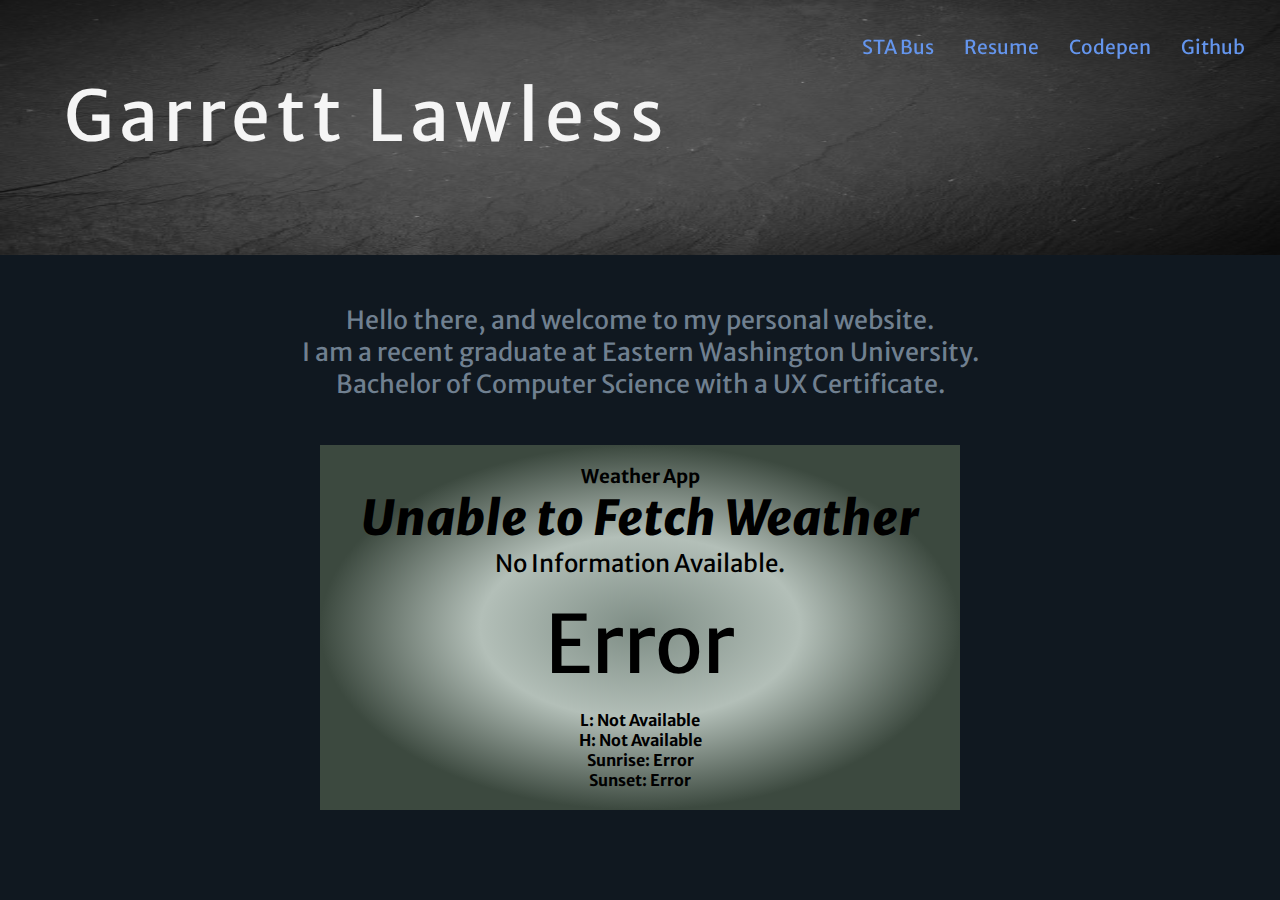
==== index.html @ ee164574 "🚧" ====
<!DOCTYPE html>
<html lang="en">

<head>
  <meta charset="UTF-8">
  <meta name="viewport" content="width=device-width, initial-scale=1.0">
  <meta http-equiv="X-UA-Compatible" content="ie=edge">
  <!--  Stylesheet  -->
  <link href="https://fonts.googleapis.com/css?family=Merriweather+Sans&display=swap" rel="stylesheet">
  <link rel="preconnect" href="https://fonts.gstatic.com">
  <link href="https://fonts.googleapis.com/css2?family=Lora:ital,wght@0,700;1,600&display=swap" rel="stylesheet">
  <link rel="stylesheet" href="styles.css">
  <title>Garrett Lawless Website</title>
</head>
  <!-- Content -->
  <header>
    <picture>
      <img class="background" src="Images/Background Website.jpg" alt="Header">
    </picture>
  </header>
  <div class="center">Garrett Lawless</div>

  <div id="navbar">
    <a href="https://github.com/glawless" target="_blank" rel="noopener noreferrer">Github</a>
    <a href="https://codepen.io/glawless" target="_blank" rel="noopener noreferrer">Codepen</a>
    <a href="https://sway.office.com/zhdqomEFi8JCBIyu?play" target="_blank" rel="noopener noreferrer">Resume</a>
    <a href="http://garelawless.com/STA.html" target="_blank" rel="noopener noreferrer">STA Bus</a>

  </div>
  <body>
    <div>
      <p>Hello there, and welcome to my personal website. <br>
        I am a recent graduate at Eastern Washington University. <br>
        Bachelor of Computer Science with a UX Certificate.</p>
    </div>

    <div id="weather">
    <div class="container">
      <h3>Weather App</h3>

      <img src="" alt="" srcset="" id="weather-icon">
      <div id="location">Unable to Fetch Weather</div>
      <div class="desc">No Information Available.</div>
      <div class="weather">
        <div class="f">Error</div>
      </div>
      <div class="info">
        <h4>L: <span class="temp_min">Not Available</span></h4>
        <h4>H: <span class="temp_max">Not Available</span></h4>
  
        <h4>Sunrise: <span class="sunrise">Error</span></h4>
        <h4>Sunset: <span class="sunset">Error</span></h4>
      </div>
  
    </div>
  </div>
    <script src="scripts.js"></script>


    </body>



</html>
---- styles.css ----
* {
  margin: 0;
  padding: 0;
  box-sizing: border-box;
}

body {
  background: #101820FF;
  font-family: "Merriweather Sans", serif;

}

#navbar {
  list-style-type: none;
  padding: 20px;
  overflow: hidden;
  position: absolute;
  top: 0;
  right: 0;
  position: fixed;
  width: 100%;
}

#navbar a {
  float: right;
  display: block;
  text-align: center;
  padding: 15px;
  text-decoration: none;
}

#navbar a:hover {
  background-color: #ddd;
  color: black;
}

a {
  text-decoration: none;
  text-align: center;
  color: cornflowerblue;
  position: relative;
  padding: 20px;
  font-size: 1.2em;
  font-family: 'Merriweather Sans', sans-serif;
}

.background {
  width: 100%;
  height: 255px;
  background-size: cover;
}

p {
  margin: 45px;
  color: slategray;
  font-family: 'Merriweather Sans', sans-serif;
  font-size: 25px;
  text-align: center;
}

.center {
  position: absolute;
  top: 8%;
  left: 5%;
  font-size: 70px;
  color: whitesmoke;
  letter-spacing: 6px;
  font-family: 'Merriweather Sans', sans-serif;
  text-align: center;
  opacity: 1;
  animation: fadein 3s;
}

@keyframes fadein {
  from { opacity: 0; }
  to   { opacity: 1; }
}

.container {
  margin: auto;
  height: 50%;
  width: 50%;
  display: flex;
  padding: 20px;
  align-items: center;
  justify-content: center;
  flex-direction: column;
  background: rgb(251, 242, 133);
  background: radial-gradient(closest-side, #7E8D85, #B3BFB8, #3C493F);
}

#weather {
  align-self: center;
  align-content: center;
  text-align: center;
  justify-content: center;
}

.weather {
  display: flex;
  align-items: center;
  margin: 15px 0;
  font-size: 5rem;
}

#location {
  font-size: 3rem;
  font-weight: 1000;
  font-style: italic;
}

.desc {
  font-size: 1.5rem;
  text-transform: capitalize;
  
}

.circle {
  background-color: rgb(8, 8, 27);
  border-radius: 50px;
  height: 15px;
  width: 15px;
  margin: 0 15px;
}
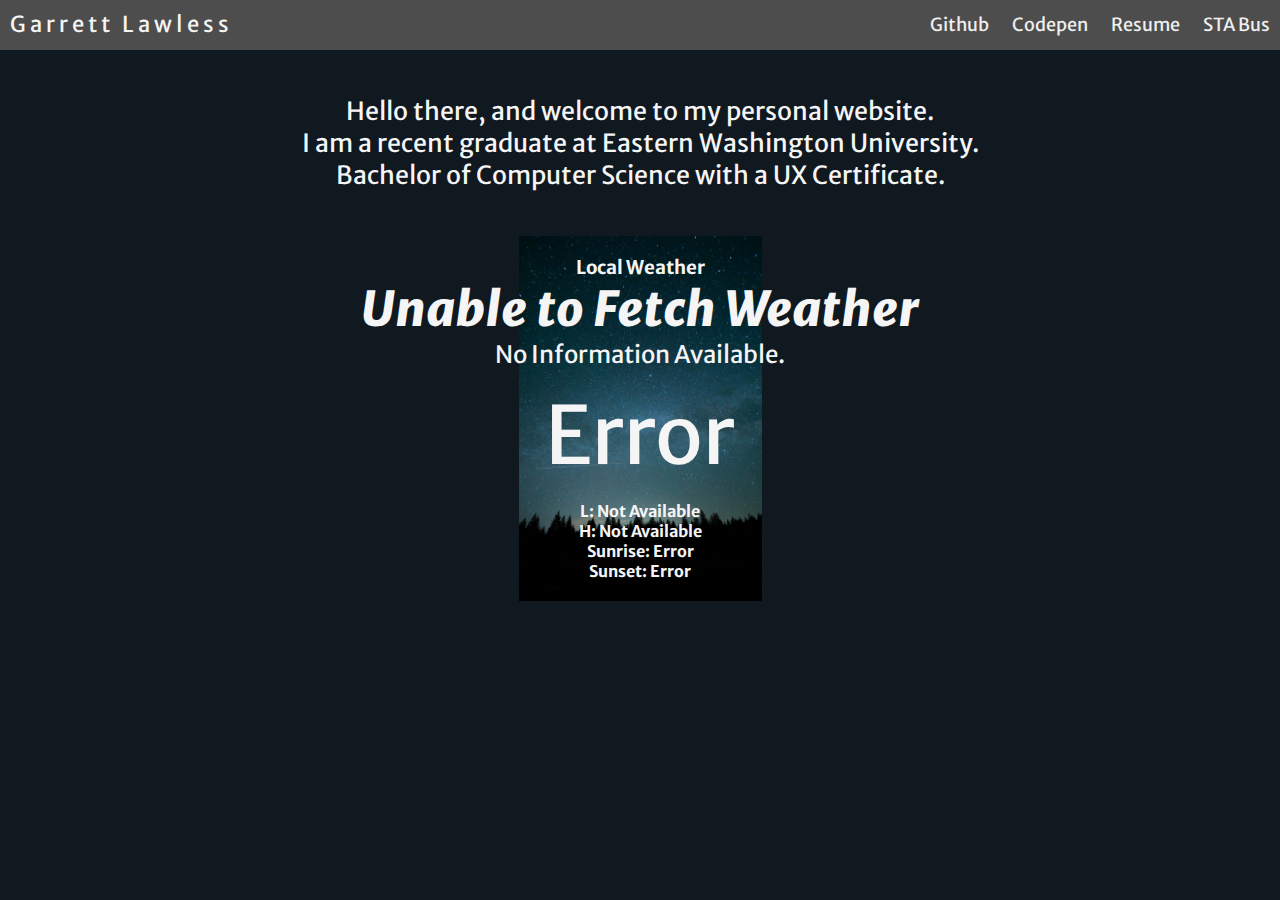
==== commit 9ea5d6bf: "🚧" ====
--- a/index.html
+++ b/index.html
@@ -7,26 +7,38 @@
   <meta http-equiv="X-UA-Compatible" content="ie=edge">
   <!--  Stylesheet  -->
   <link href="https://fonts.googleapis.com/css?family=Merriweather+Sans&display=swap" rel="stylesheet">
+  <link rel="stylesheet" href="https://cdnjs.cloudflare.com/ajax/libs/font-awesome/4.7.0/css/font-awesome.min.css">
   <link rel="preconnect" href="https://fonts.gstatic.com">
   <link href="https://fonts.googleapis.com/css2?family=Lora:ital,wght@0,700;1,600&display=swap" rel="stylesheet">
   <link rel="stylesheet" href="styles.css">
-  <title>Garrett Lawless Website</title>
+  <title>Garrett Lawless' Website</title>
 </head>
   <!-- Content -->
   <header>
-    <picture>
-      <img class="background" src="Images/Background Website.jpg" alt="Header">
-    </picture>
+    <div class="navbar">
+      <input type="checkbox" id="nav-check">
+      <div class="navbar-header">
+        <div class="navbar-title" id="title">
+          Garrett Lawless
+        </div>
+      </div>
+      <div class="navButton">
+        <label for="nav-check">
+          <span></span>
+          <span></span>
+          <span></span>
+        </label>
+      </div>
+
+      <div class="navbar-links">
+      <a href="https://github.com/glawless" target="_blank" rel="noopener noreferrer">Github</a>
+      <a href="https://codepen.io/glawless" target="_blank" rel="noopener noreferrer">Codepen</a>
+      <a href="https://sway.office.com/zhdqomEFi8JCBIyu?play" target="_blank" rel="noopener noreferrer">Resume</a>
+      <a href="http://garelawless.com/STA.html" target="_blank" rel="noopener noreferrer">STA Bus</a>
+    </div>
+  </div>
   </header>
-  <div class="center">Garrett Lawless</div>
 
-  <div id="navbar">
-    <a href="https://github.com/glawless" target="_blank" rel="noopener noreferrer">Github</a>
-    <a href="https://codepen.io/glawless" target="_blank" rel="noopener noreferrer">Codepen</a>
-    <a href="https://sway.office.com/zhdqomEFi8JCBIyu?play" target="_blank" rel="noopener noreferrer">Resume</a>
-    <a href="http://garelawless.com/STA.html" target="_blank" rel="noopener noreferrer">STA Bus</a>
-
-  </div>
   <body>
     <div>
       <p>Hello there, and welcome to my personal website. <br>
@@ -35,10 +47,14 @@
     </div>
 
     <div id="weather">
+    
     <div class="container">
-      <h3>Weather App</h3>
+
+
+      <h3>Local Weather</h3>
 
       <img src="" alt="" srcset="" id="weather-icon">
+      
       <div id="location">Unable to Fetch Weather</div>
       <div class="desc">No Information Available.</div>
       <div class="weather">
@@ -51,9 +67,10 @@
         <h4>Sunrise: <span class="sunrise">Error</span></h4>
         <h4>Sunset: <span class="sunset">Error</span></h4>
       </div>
+    </div>
   
     </div>
-  </div>
+  
     <script src="scripts.js"></script>
 
 
--- a/styles.css
+++ b/styles.css
@@ -7,76 +7,138 @@
 body {
   background: #101820FF;
   font-family: "Merriweather Sans", serif;
+  margin: 0;
+}
+
+.navbar {
+  height: 50px;
+  width: 100%;
+  background-color: #4d4d4d;
+  position: relative;
+}
+
+.navbar>.navbar-header {
+  display: inline;
+}
+
+.navbar>.navbar-header>.navbar-title {
+  display: inline-block;
+  font-size: 22px;
+  color: #fff;
+  padding: 10px 10px 10px 10px;
+}
+
+.navbar>.navButton {
+  display: none;
+}
+
+.navbar>.navbar-links {
+  display: inline;
+  float: right;
+  font-size: 18px;
+}
+
+.navbar>.navbar-links>a {
+  display: inline-block;
+  padding: 13px 10px 13px 10px;
+  text-decoration: none;
+  color: #efefef;
+}
+
+.navbar>.navbar-links>a:hover {
+  background-color: rgba(0, 0, 0, 0.3);
+}
+
+.navbar>#nav-check {
+  display: none;
+}
+
+@media (max-width:600px) {
+  .navbar>.navButton {
+    display: inline-block;
+    position: absolute;
+    right: 0px;
+    top: 0px;
+  }
+
+  .navbar>.navButton>label {
+    display: inline-block;
+    width: 50px;
+    height: 50px;
+    padding: 13px;
+  }
+
+  .navbar>.navButton>label:hover,
+  .navbar #nav-check:checked~.navButton>label {
+    background-color: rgba(0, 0, 0, 0.3);
+  }
+
+  .navbar>.navButton>label>span {
+    display: block;
+    width: 25px;
+    height: 10px;
+    border-top: 2px solid #eee;
+  }
+
+  .navbar>.navbar-links {
+    position: absolute;
+    display: block;
+    width: 100%;
+    background-color: #333;
+    height: 0px;
+    transition: all 0.3s ease-in;
+    overflow-y: hidden;
+    top: 50px;
+    left: 0px;
+  }
+
+  .navbar>.navbar-links>a {
+    display: block;
+    width: 100%;
+  }
+
+  .navbar>#nav-check:not(:checked)~.navbar-links {
+    height: 0px;
+  }
+
+  .navbar>#nav-check:checked~.navbar-links {
+    height: calc(100vh - 50px);
+    overflow-y: auto;
+  }
 
 }
 
-#navbar {
-  list-style-type: none;
-  padding: 20px;
-  overflow: hidden;
-  position: absolute;
-  top: 0;
-  right: 0;
-  position: fixed;
-  width: 100%;
-}
-
-#navbar a {
-  float: right;
-  display: block;
-  text-align: center;
-  padding: 15px;
-  text-decoration: none;
-}
-
-#navbar a:hover {
-  background-color: #ddd;
-  color: black;
-}
-
-a {
-  text-decoration: none;
-  text-align: center;
-  color: cornflowerblue;
-  position: relative;
-  padding: 20px;
-  font-size: 1.2em;
+#title {
+  color: whitesmoke;
+  letter-spacing: 4px;
   font-family: 'Merriweather Sans', sans-serif;
-}
-
-.background {
-  width: 100%;
-  height: 255px;
-  background-size: cover;
+  opacity: 1;
+  animation: fadein 4s;
 }
 
 p {
+  display: block;
   margin: 45px;
-  color: slategray;
+  color: whitesmoke;
   font-family: 'Merriweather Sans', sans-serif;
   font-size: 25px;
   text-align: center;
 }
 
-.center {
-  position: absolute;
-  top: 8%;
-  left: 5%;
-  font-size: 70px;
-  color: whitesmoke;
-  letter-spacing: 6px;
-  font-family: 'Merriweather Sans', sans-serif;
-  text-align: center;
-  opacity: 1;
-  animation: fadein 3s;
+@keyframes fadein {
+  from {
+    opacity: 0;
+  }
+
+  to {
+    opacity: 1;
+  }
 }
 
-@keyframes fadein {
-  from { opacity: 0; }
-  to   { opacity: 1; }
-}
+/* weather */
 
 .container {
+  position: relative;
   margin: auto;
   height: 50%;
   width: 50%;
@@ -85,15 +147,18 @@
   align-items: center;
   justify-content: center;
   flex-direction: column;
-  background: rgb(251, 242, 133);
-  background: radial-gradient(closest-side, #7E8D85, #B3BFB8, #3C493F);
 }
 
 #weather {
+  background: url(Images/weatherBackground.jpg);
+  background-repeat: no-repeat;
+  background-position: center;
+  background-size: contain;
   align-self: center;
   align-content: center;
   text-align: center;
   justify-content: center;
+  color: whitesmoke;
 }
 
 .weather {
@@ -101,6 +166,7 @@
   align-items: center;
   margin: 15px 0;
   font-size: 5rem;
+
 }
 
 #location {
@@ -112,7 +178,6 @@
 .desc {
   font-size: 1.5rem;
   text-transform: capitalize;
-  
 }
 
 .circle {
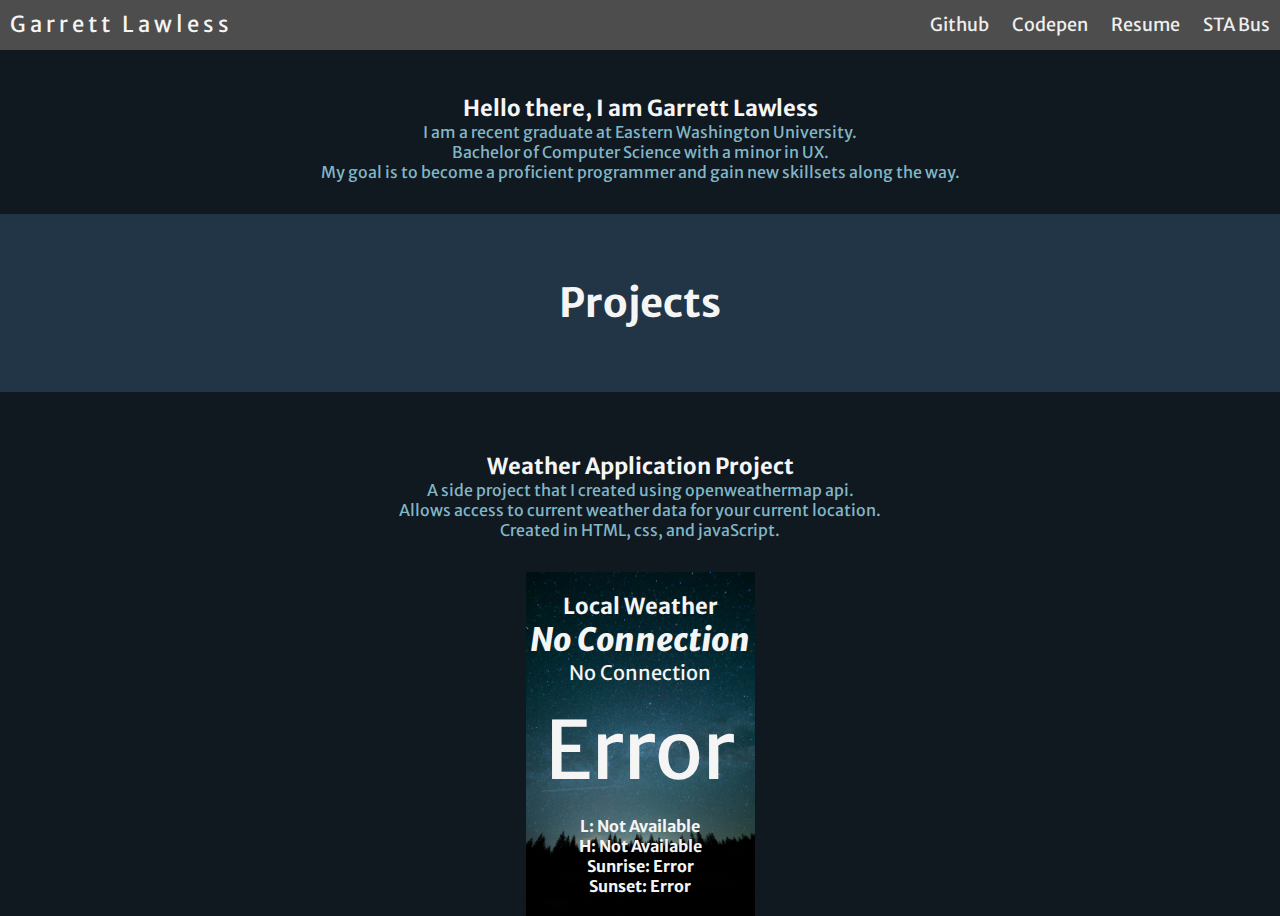
==== commit 439b3850: "🚧" ====
--- a/index.html
+++ b/index.html
@@ -13,68 +13,90 @@
   <link rel="stylesheet" href="styles.css">
   <title>Garrett Lawless' Website</title>
 </head>
-  <!-- Content -->
-  <header>
-    <div class="navbar">
-      <input type="checkbox" id="nav-check">
-      <div class="navbar-header">
-        <div class="navbar-title" id="title">
-          Garrett Lawless
-        </div>
+<!-- Content -->
+<header>
+  <div class="navbar">
+    <input type="checkbox" id="nav-check">
+    <div class="navbar-header">
+      <div class="navbar-title" id="title">
+        Garrett Lawless
       </div>
-      <div class="navButton">
-        <label for="nav-check">
-          <span></span>
-          <span></span>
-          <span></span>
-        </label>
-      </div>
+    </div>
+    <div class="navButton">
+      <label for="nav-check">
+        <span></span>
+        <span></span>
+        <span></span>
+      </label>
+    </div>
 
-      <div class="navbar-links">
+    <div class="navbar-links">
       <a href="https://github.com/glawless" target="_blank" rel="noopener noreferrer">Github</a>
       <a href="https://codepen.io/glawless" target="_blank" rel="noopener noreferrer">Codepen</a>
       <a href="https://sway.office.com/zhdqomEFi8JCBIyu?play" target="_blank" rel="noopener noreferrer">Resume</a>
       <a href="http://garelawless.com/STA.html" target="_blank" rel="noopener noreferrer">STA Bus</a>
     </div>
   </div>
-  </header>
+</header>
 
-  <body>
-    <div>
-      <p>Hello there, and welcome to my personal website. <br>
-        I am a recent graduate at Eastern Washington University. <br>
-        Bachelor of Computer Science with a UX Certificate.</p>
-    </div>
+<body>
+  <div>
+    <h3 id="nameTitle">Hello there, I am Garrett Lawless</h3>
+    <p id="intro">
+      I am a recent graduate at Eastern Washington University. <br>
+      Bachelor of Computer Science with a minor in UX. <br>
+      My goal is to become a proficient programmer and gain new skillsets along the way.
+    </p>
+  </div>
 
-    <div id="weather">
-    
+  <div>
+    <h2 id="projectHeader">
+      Projects
+    </h2>
+
+  <div>
+
+  <div >
+    <h3 id="projectTitle">
+      Weather Application Project
+    </h3>
+  </div>
+  <div>
+    <p>
+      A side project that I created using openweathermap api. <br>
+       Allows access to current weather data for your current location.<br>
+      Created in HTML, css, and javaScript.
+    </p>
+  </div>
+
+  <div id="weather">
+
     <div class="container">
-
 
       <h3>Local Weather</h3>
 
       <img src="" alt="" srcset="" id="weather-icon">
-      
-      <div id="location">Unable to Fetch Weather</div>
-      <div class="desc">No Information Available.</div>
+
+      <div id="location">No Connection</div>
+      <div class="desc">No Connection</div>
       <div class="weather">
         <div class="f">Error</div>
       </div>
       <div class="info">
         <h4>L: <span class="temp_min">Not Available</span></h4>
         <h4>H: <span class="temp_max">Not Available</span></h4>
-  
+
         <h4>Sunrise: <span class="sunrise">Error</span></h4>
         <h4>Sunset: <span class="sunset">Error</span></h4>
       </div>
     </div>
-  
-    </div>
-  
-    <script src="scripts.js"></script>
+  </div>
+</div>
+
+  <script src="scripts.js"></script>
 
 
-    </body>
+</body>
 
 
 
--- a/styles.css
+++ b/styles.css
@@ -86,7 +86,7 @@
     width: 100%;
     background-color: #333;
     height: 0px;
-    transition: all 0.3s ease-in;
+    transition: all 0.5s ease-in;
     overflow-y: hidden;
     top: 50px;
     left: 0px;
@@ -102,27 +102,10 @@
   }
 
   .navbar>#nav-check:checked~.navbar-links {
-    height: calc(100vh - 50px);
+    height: fit-content;
     overflow-y: auto;
   }
 
-}
-
-#title {
-  color: whitesmoke;
-  letter-spacing: 4px;
-  font-family: 'Merriweather Sans', sans-serif;
-  opacity: 1;
-  animation: fadein 4s;
-}
-
-p {
-  display: block;
-  margin: 45px;
-  color: whitesmoke;
-  font-family: 'Merriweather Sans', sans-serif;
-  font-size: 25px;
-  text-align: center;
 }
 
 @keyframes fadein {
@@ -135,25 +118,84 @@
   }
 }
 
+#title {
+  color: whitesmoke;
+  letter-spacing: 4px;
+  font-family: 'Merriweather Sans', sans-serif;
+  opacity: 1;
+  animation: fadein 4s;
+}
+
+#intro {
+  margin-bottom: 2em;
+  color: rgb(129, 183, 199);
+  font-family: 'Merriweather Sans', sans-serif;
+  font-size: 16px;
+  text-align: center;
+
+}
+
+#nameTitle {
+  margin-top: 2em;
+}
+
+h3 {
+  color: whitesmoke;
+  font-family: 'Merriweather Sans', sans-serif;
+  font-size: 22px;
+  text-align: center;
+}
+
+p {
+  
+  margin-bottom: 2em;
+  color: rgb(129, 183, 199);
+  font-family: 'Merriweather Sans', sans-serif;
+  font-size: 16px;
+  text-align: center;
+}
+
+#projectTitle {
+  
+  color: whitesmoke;
+  font-family: 'Merriweather Sans', sans-serif;
+  font-size: 22px;
+  text-align: center;
+}
+
+#projectHeader {
+  background-color: rgb(34, 53, 71);
+  color: whitesmoke;
+  font-family: 'Merriweather Sans', sans-serif;
+  font-size: 2.5rem;
+  text-align: center;
+  padding: 5vw;
+  margin-bottom: 1.5em;
+  font-weight: 700;
+
+
+}
+
+
+
+
 /* weather */
 
 .container {
   position: relative;
   margin: auto;
-  height: 50%;
-  width: 50%;
   display: flex;
   padding: 20px;
   align-items: center;
   justify-content: center;
   flex-direction: column;
-}
-
-#weather {
   background: url(Images/weatherBackground.jpg);
   background-repeat: no-repeat;
   background-position: center;
   background-size: contain;
+}
+
+#weather {
   align-self: center;
   align-content: center;
   text-align: center;
@@ -170,13 +212,13 @@
 }
 
 #location {
-  font-size: 3rem;
+  font-size: 2rem;
   font-weight: 1000;
   font-style: italic;
 }
 
 .desc {
-  font-size: 1.5rem;
+  font-size: 1.25rem;
   text-transform: capitalize;
 }
 
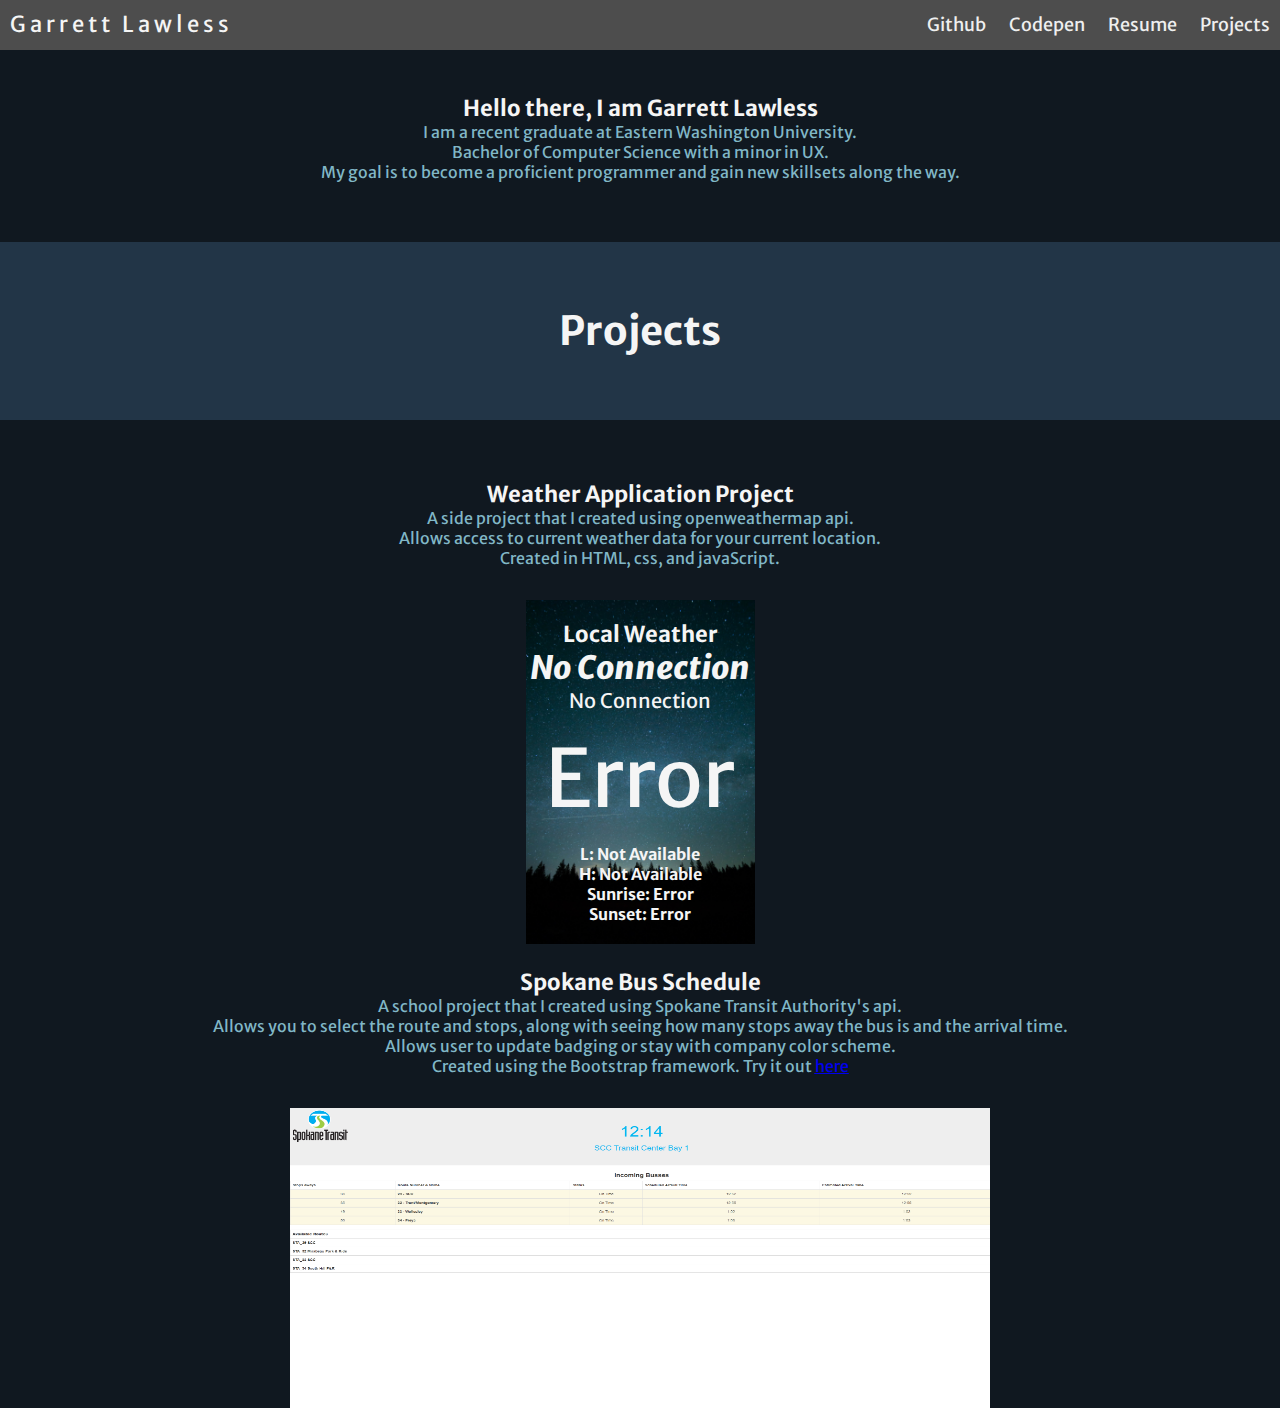
==== commit b110c934: "🚧" ====
--- a/index.html
+++ b/index.html
@@ -34,7 +34,7 @@
       <a href="https://github.com/glawless" target="_blank" rel="noopener noreferrer">Github</a>
       <a href="https://codepen.io/glawless" target="_blank" rel="noopener noreferrer">Codepen</a>
       <a href="https://sway.office.com/zhdqomEFi8JCBIyu?play" target="_blank" rel="noopener noreferrer">Resume</a>
-      <a href="http://garelawless.com/STA.html" target="_blank" rel="noopener noreferrer">STA Bus</a>
+      <a href="#projectHeader">Projects</a>
     </div>
   </div>
 </header>
@@ -50,54 +50,63 @@
   </div>
 
   <div>
-    <h2 id="projectHeader">
+    <h2 class="Projects" id="projectHeader">
       Projects
     </h2>
+  </div>
 
   <div>
+    <div>
+      <h3 id="projectTitle">
+        Weather Application Project
+      </h3>
+    </div>
+    <div>
+      <p>
+        A side project that I created using openweathermap api. <br>
+        Allows access to current weather data for your current location.<br>
+        Created in HTML, css, and javaScript.
+      </p>
+    </div>
 
-  <div >
+    <div id="weather">
+      <div class="container">
+        <h3>Local Weather</h3>
+        <img src="" alt="" srcset="" id="weather-icon">
+        <div id="location">No Connection</div>
+        <div class="desc">No Connection</div>
+        <div class="weather">
+          <div class="f">Error</div>
+        </div>
+        <div class="info">
+          <h4>L: <span class="temp_min">Not Available</span></h4>
+          <h4>H: <span class="temp_max">Not Available</span></h4>
+          <h4>Sunrise: <span class="sunrise">Error</span></h4>
+          <h4>Sunset: <span class="sunset">Error</span></h4>
+        </div>
+      </div>
+    </div>
+  </div>
+
+  <div>
     <h3 id="projectTitle">
-      Weather Application Project
+      Spokane Bus Schedule
     </h3>
   </div>
   <div>
     <p>
-      A side project that I created using openweathermap api. <br>
-       Allows access to current weather data for your current location.<br>
-      Created in HTML, css, and javaScript.
+      A school project that I created using Spokane Transit Authority's api. <br>
+      Allows you to select the route and stops, along with seeing how many stops away the bus is and the arrival time. <br>
+      Allows user to update badging or stay with company color scheme.<br>
+      Created using the Bootstrap framework. Try it out <a href="http://garelawless.com/STA.html" target="_blank" rel="noopener noreferrer"
+      color="rgb(129, 183, 199)"><u>here</u></a>
     </p>
+
+    <img src="Images/STA.png" alt="Picture of Spokane Bus Schedule Application" id="STApicture" width="700" height="300">
+
   </div>
 
-  <div id="weather">
-
-    <div class="container">
-
-      <h3>Local Weather</h3>
-
-      <img src="" alt="" srcset="" id="weather-icon">
-
-      <div id="location">No Connection</div>
-      <div class="desc">No Connection</div>
-      <div class="weather">
-        <div class="f">Error</div>
-      </div>
-      <div class="info">
-        <h4>L: <span class="temp_min">Not Available</span></h4>
-        <h4>H: <span class="temp_max">Not Available</span></h4>
-
-        <h4>Sunrise: <span class="sunrise">Error</span></h4>
-        <h4>Sunset: <span class="sunset">Error</span></h4>
-      </div>
-    </div>
-  </div>
-</div>
 
   <script src="scripts.js"></script>
-
-
 </body>
-
-
-
 </html>--- a/styles.css
+++ b/styles.css
@@ -53,7 +53,7 @@
   display: none;
 }
 
-@media (max-width:600px) {
+@media (max-width:622px) {
   .navbar>.navButton {
     display: inline-block;
     position: absolute;
@@ -105,7 +105,6 @@
     height: fit-content;
     overflow-y: auto;
   }
-
 }
 
 @keyframes fadein {
@@ -132,7 +131,6 @@
   font-family: 'Merriweather Sans', sans-serif;
   font-size: 16px;
   text-align: center;
-
 }
 
 #nameTitle {
@@ -147,7 +145,6 @@
 }
 
 p {
-  
   margin-bottom: 2em;
   color: rgb(129, 183, 199);
   font-family: 'Merriweather Sans', sans-serif;
@@ -156,7 +153,6 @@
 }
 
 #projectTitle {
-  
   color: whitesmoke;
   font-family: 'Merriweather Sans', sans-serif;
   font-size: 22px;
@@ -170,14 +166,16 @@
   font-size: 2.5rem;
   text-align: center;
   padding: 5vw;
+  margin-top: 1.5em;
   margin-bottom: 1.5em;
   font-weight: 700;
-
-
-}
-
-
-
+}
+
+#STApicture {
+  display: block;
+  margin-left: auto;
+  margin-right: auto;
+}
 
 /* weather */
 
@@ -193,6 +191,7 @@
   background-repeat: no-repeat;
   background-position: center;
   background-size: contain;
+  margin-bottom: 1.5em;
 }
 
 #weather {
@@ -208,7 +207,6 @@
   align-items: center;
   margin: 15px 0;
   font-size: 5rem;
-
 }
 
 #location {
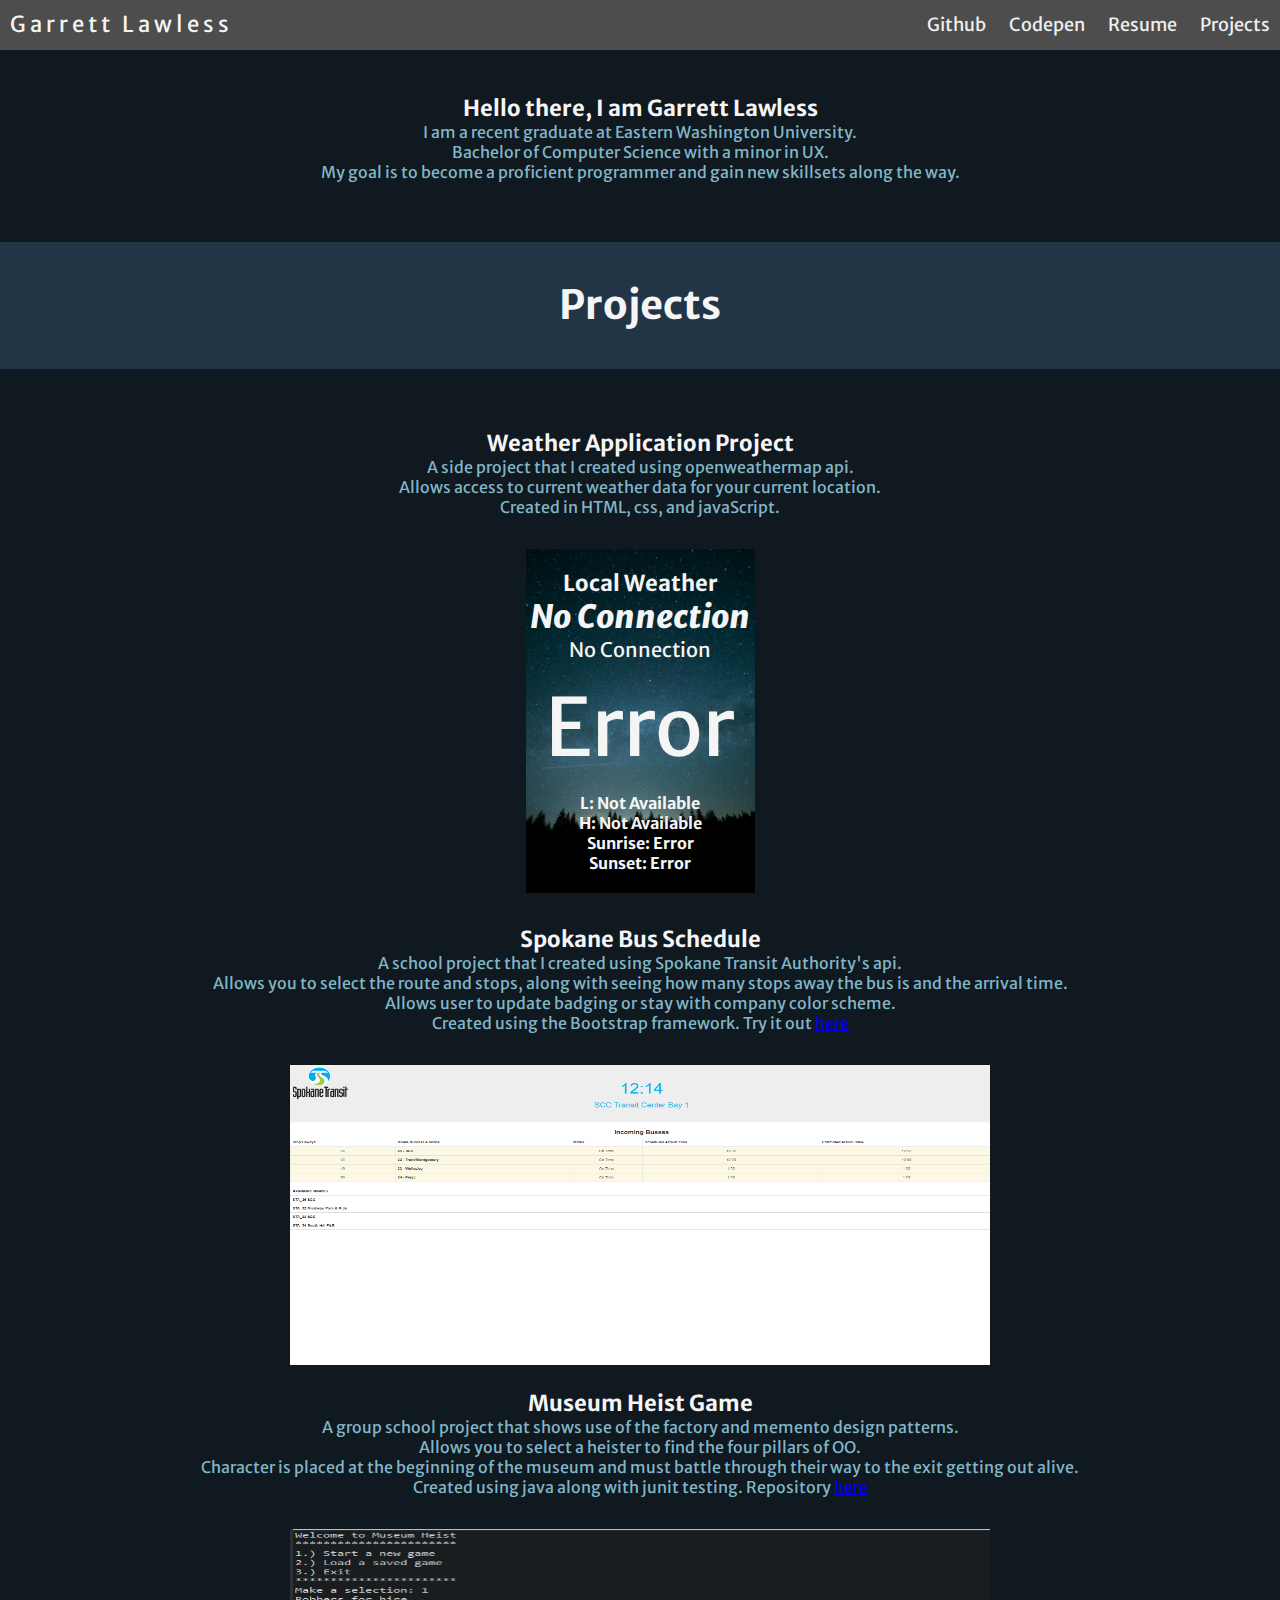
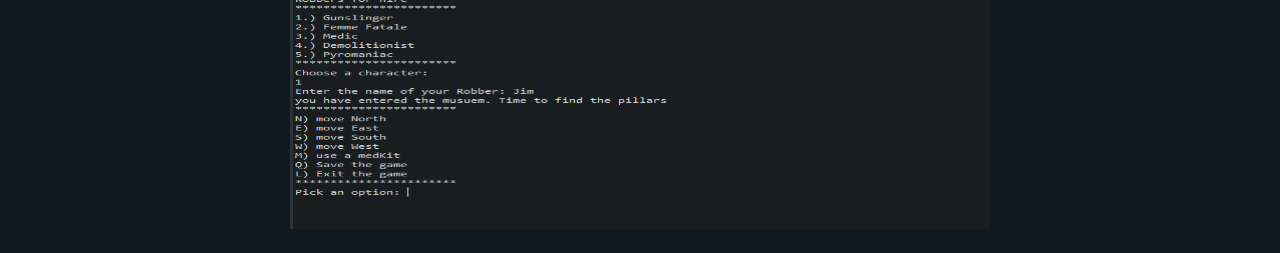
==== commit b3e0ddd1: "🚧" ====
--- a/index.html
+++ b/index.html
@@ -34,7 +34,7 @@
       <a href="https://github.com/glawless" target="_blank" rel="noopener noreferrer">Github</a>
       <a href="https://codepen.io/glawless" target="_blank" rel="noopener noreferrer">Codepen</a>
       <a href="https://sway.office.com/zhdqomEFi8JCBIyu?play" target="_blank" rel="noopener noreferrer">Resume</a>
-      <a href="#projectHeader">Projects</a>
+      <a href="#Projects">Projects</a>
     </div>
   </div>
 </header>
@@ -50,7 +50,7 @@
   </div>
 
   <div>
-    <h2 class="Projects" id="projectHeader">
+    <h2 class="projectHeader" id="Projects">
       Projects
     </h2>
   </div>
@@ -99,10 +99,28 @@
       Allows you to select the route and stops, along with seeing how many stops away the bus is and the arrival time. <br>
       Allows user to update badging or stay with company color scheme.<br>
       Created using the Bootstrap framework. Try it out <a href="http://garelawless.com/STA.html" target="_blank" rel="noopener noreferrer"
-      color="rgb(129, 183, 199)"><u>here</u></a>
+      ><u>here</u></a>
     </p>
 
     <img src="Images/STA.png" alt="Picture of Spokane Bus Schedule Application" id="STApicture" width="700" height="300">
+
+  </div>
+
+  <div>
+    <h3 id="projectTitle">
+      Museum Heist Game
+    </h3>
+  </div>
+  <div>
+    <p>
+      A group school project that shows use of the factory and memento design patterns.<br>
+      Allows you to select a heister to find the four pillars of OO. <br>
+      Character is placed at the beginning of the museum and must battle through their way to the exit getting out alive.<br>
+      Created using java along with junit testing. Repository <a href="https://github.com/glawless/Museum-Heist" target="_blank" rel="noopener noreferrer"
+      ><u>here</u></a>
+    </p>
+
+    <img src="Images/Museum Heist.png" alt="Picture of the museum heist game" id="STApicture" width="700" height="300">
 
   </div>
 
--- a/styles.css
+++ b/styles.css
@@ -159,13 +159,13 @@
   text-align: center;
 }
 
-#projectHeader {
+.projectHeader {
   background-color: rgb(34, 53, 71);
   color: whitesmoke;
   font-family: 'Merriweather Sans', sans-serif;
   font-size: 2.5rem;
   text-align: center;
-  padding: 5vw;
+  padding: 3vw;
   margin-top: 1.5em;
   margin-bottom: 1.5em;
   font-weight: 700;
@@ -175,6 +175,12 @@
   display: block;
   margin-left: auto;
   margin-right: auto;
+  margin-bottom: 1.5em;
+
+}
+
+a:visited{
+  color: whitesmoke;
 }
 
 /* weather */
@@ -191,7 +197,7 @@
   background-repeat: no-repeat;
   background-position: center;
   background-size: contain;
-  margin-bottom: 1.5em;
+  margin-bottom: 2em;
 }
 
 #weather {
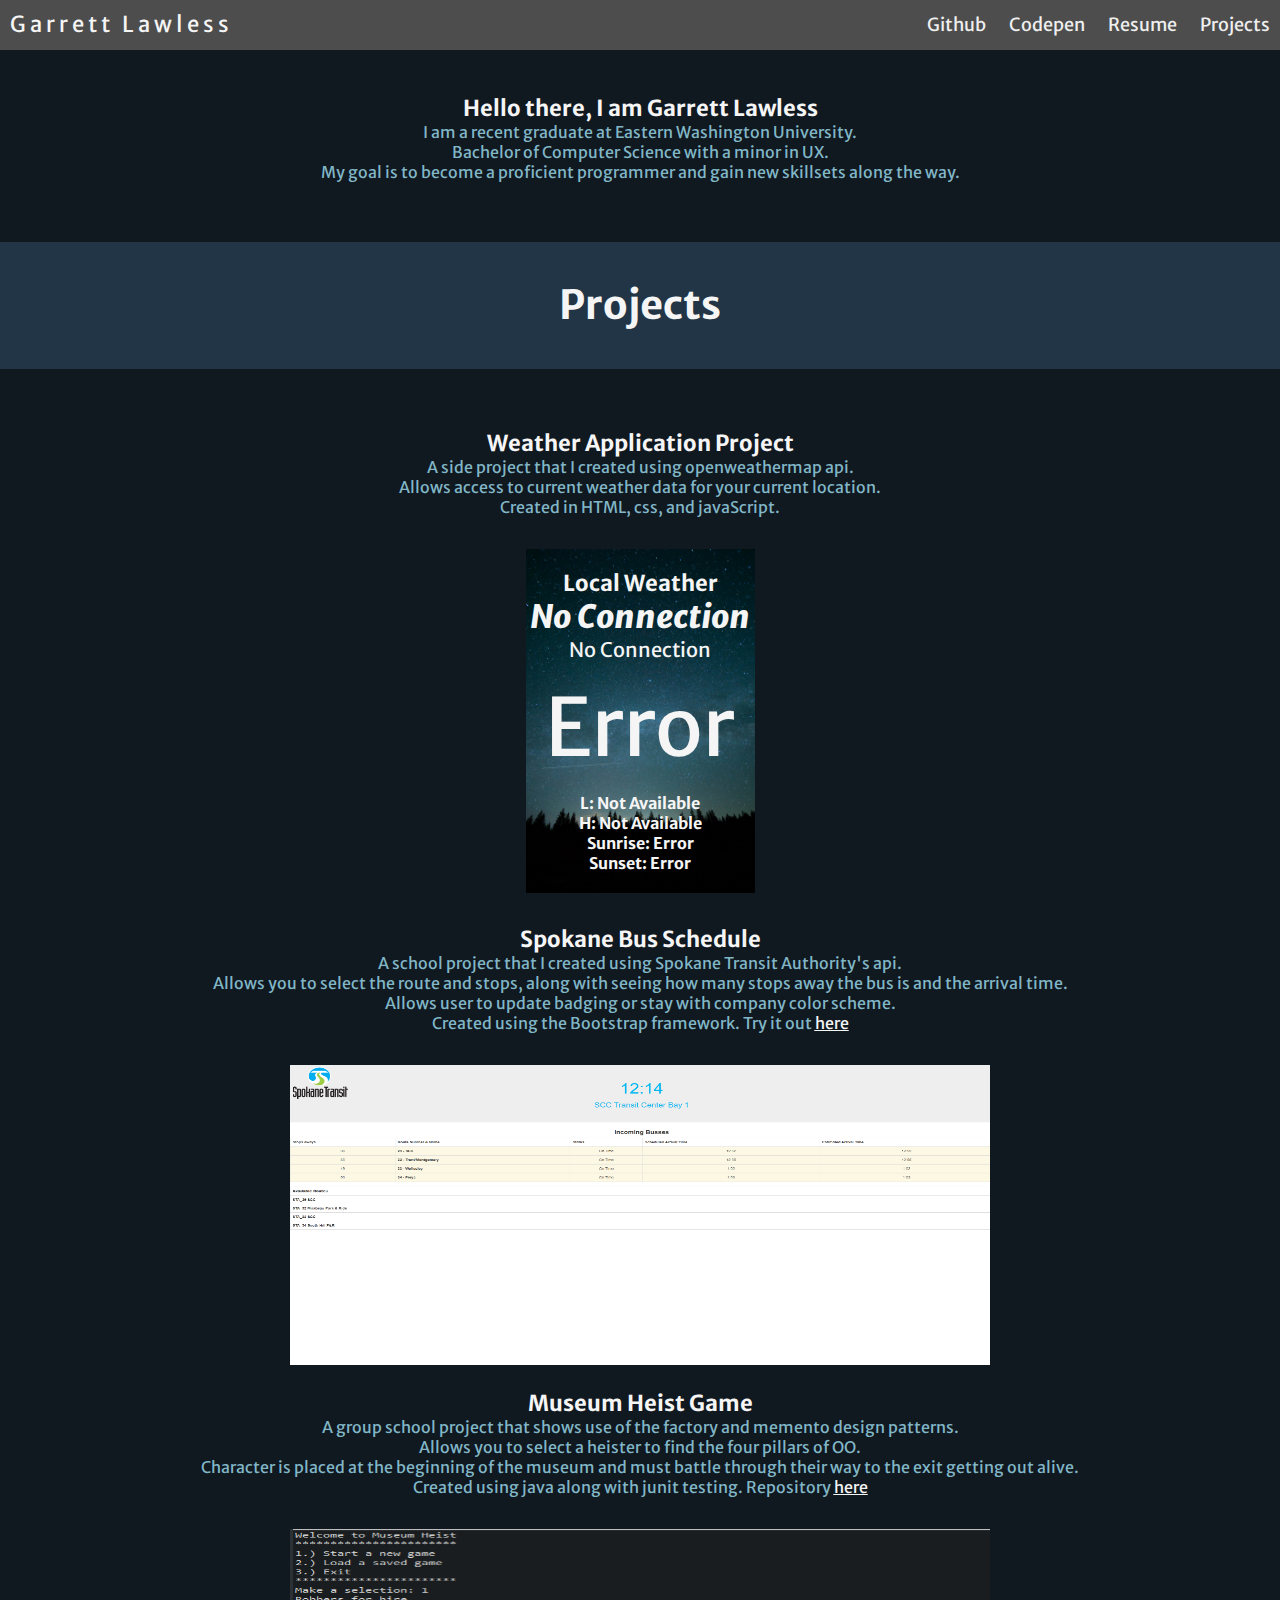
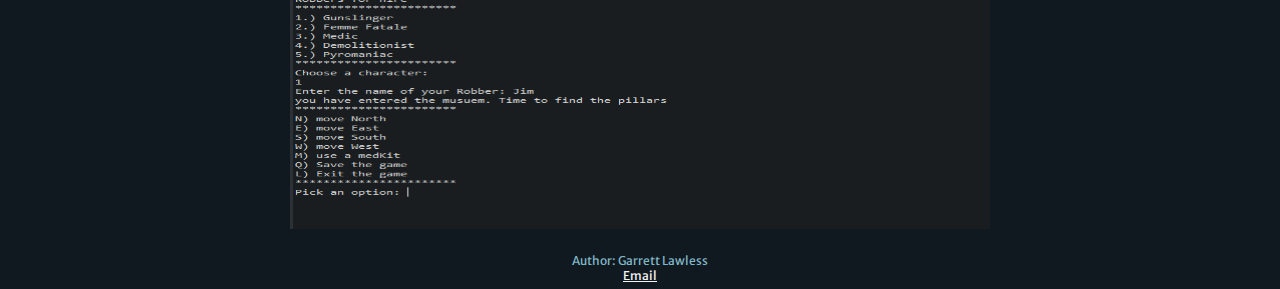
==== commit e6f5a4db: "🚧" ====
--- a/index.html
+++ b/index.html
@@ -125,6 +125,11 @@
   </div>
 
 
+  <footer>
+    <p id="footer">Author: Garrett Lawless<br>
+    <a href="mailto:garelawless@gmail.com">Email</a></p>
+  </footer>
+
   <script src="scripts.js"></script>
 </body>
 </html>--- a/styles.css
+++ b/styles.css
@@ -179,8 +179,24 @@
 
 }
 
+a {
+  color: whitesmoke;
+}
+
 a:visited{
-  color: whitesmoke;
+  color: rgb(129, 183, 199);
+}
+
+footer > p {
+  margin-bottom: .5em;
+  color: rgb(129, 183, 199);
+  font-family: 'Merriweather Sans', sans-serif;
+  font-size: 12px;
+  text-align: center;
+}
+
+footer {
+  display: block;
 }
 
 /* weather */
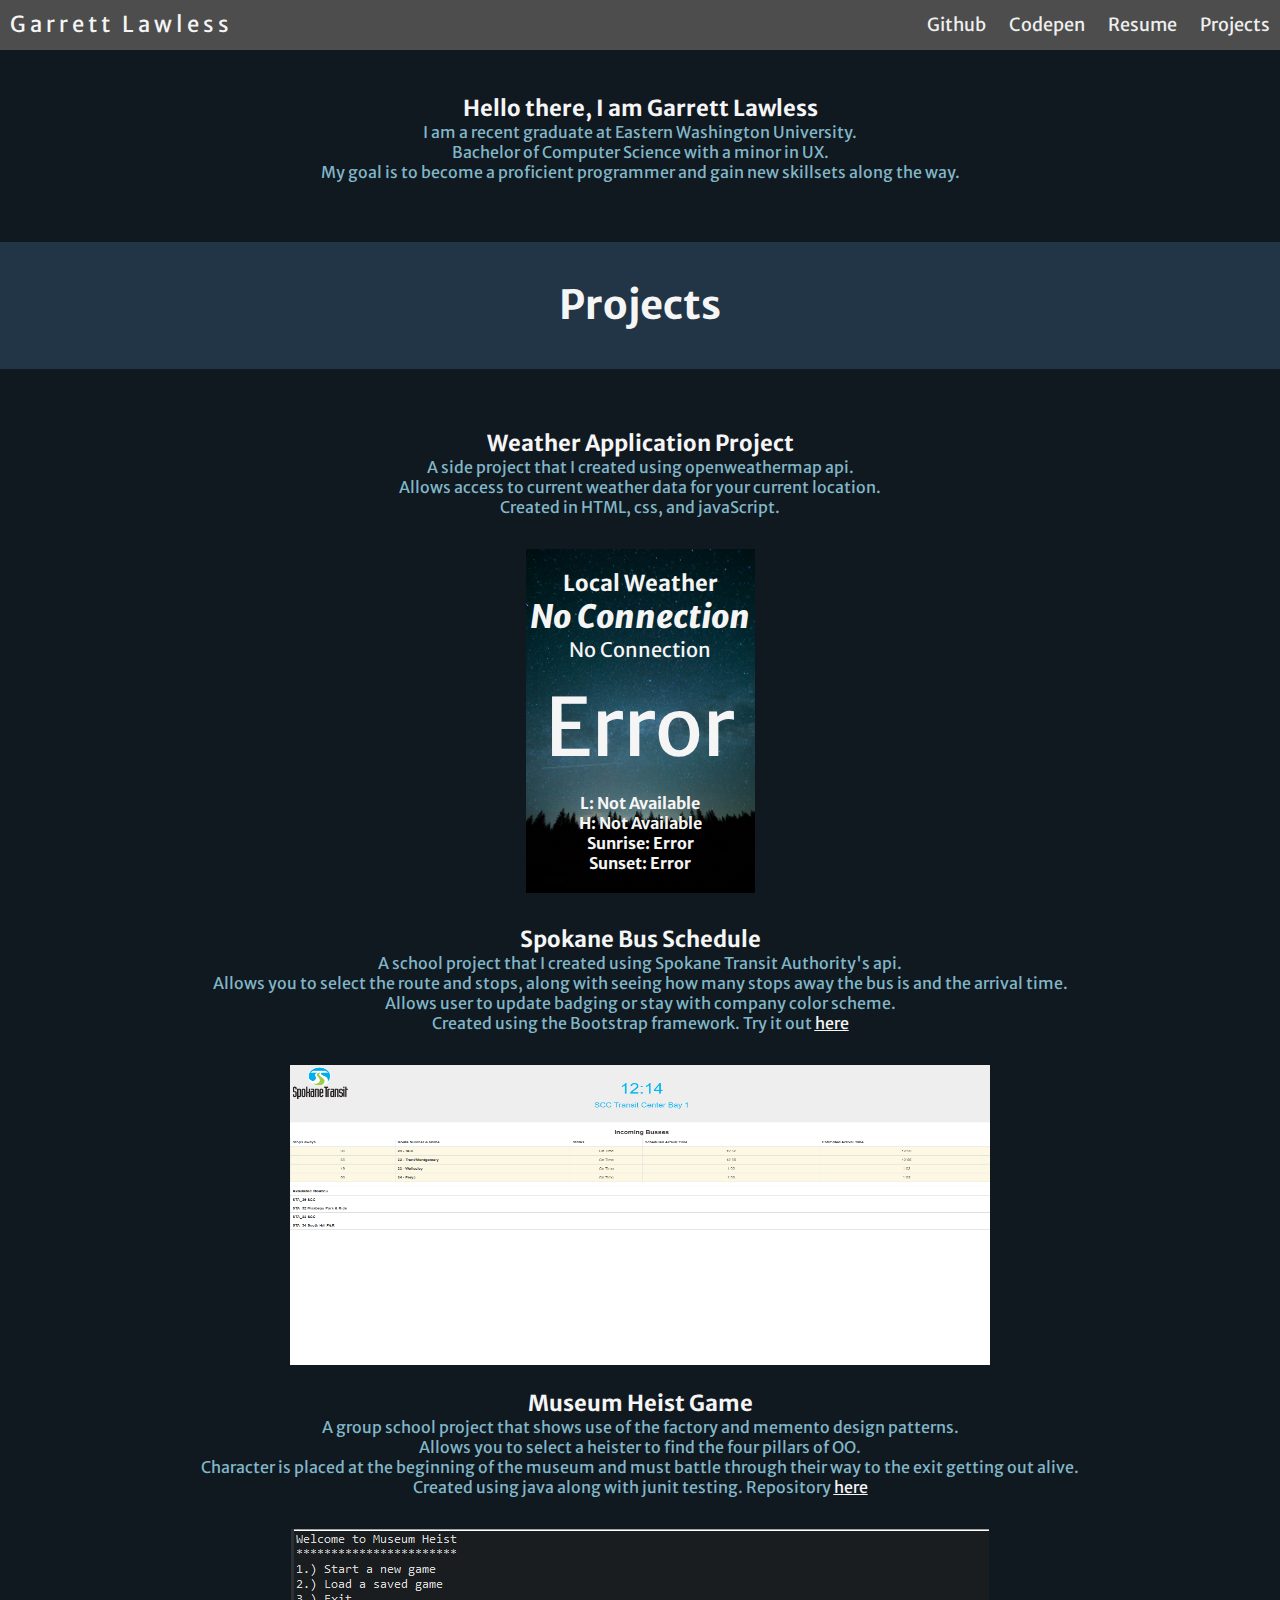
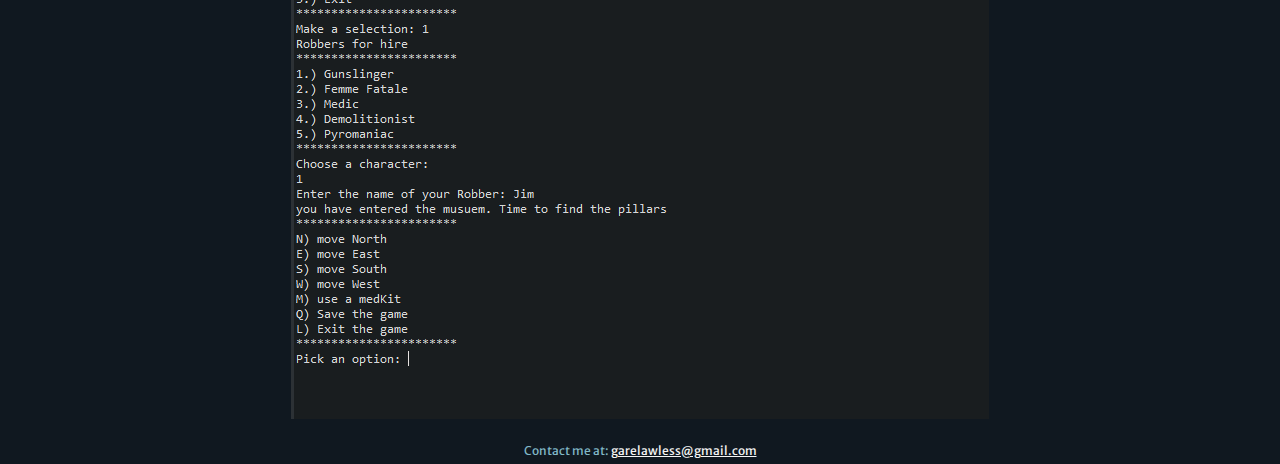
==== commit 77988676: "🚧" ====
--- a/index.html
+++ b/index.html
@@ -102,7 +102,7 @@
       ><u>here</u></a>
     </p>
 
-    <img src="Images/STA.png" alt="Picture of Spokane Bus Schedule Application" id="STApicture" width="700" height="300">
+    <img src="Images/STA.png" alt="Picture of Spokane Bus Schedule Application" id="projectPicture" width="700" height="300">
 
   </div>
 
@@ -120,14 +120,13 @@
       ><u>here</u></a>
     </p>
 
-    <img src="Images/Museum Heist.png" alt="Picture of the museum heist game" id="STApicture" width="700" height="300">
+    <img src="Images/Museum Heist.png" alt="Picture of the museum heist game" id="projectPicture">
 
   </div>
 
-
   <footer>
-    <p id="footer">Author: Garrett Lawless<br>
-    <a href="mailto:garelawless@gmail.com">Email</a></p>
+    <p id="footer">Contact me at:
+    <a href="mailto:garelawless@gmail.com">garelawless@gmail.com</a></p>
   </footer>
 
   <script src="scripts.js"></script>
--- a/styles.css
+++ b/styles.css
@@ -171,7 +171,7 @@
   font-weight: 700;
 }
 
-#STApicture {
+#projectPicture {
   display: block;
   margin-left: auto;
   margin-right: auto;
